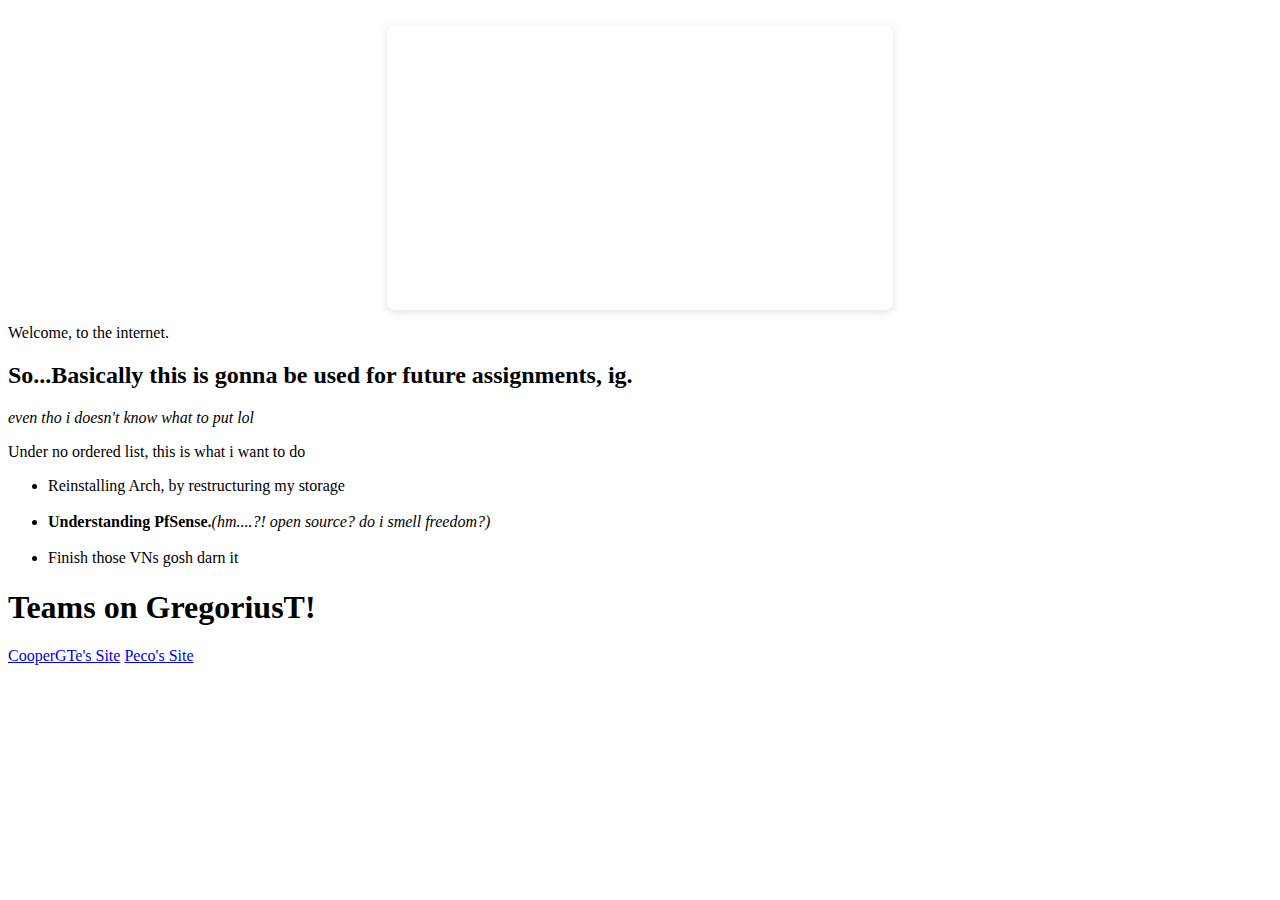
==== index.html @ bc00348a "Update index.html" ====
<html>
<div style="position: relative; width: 40%; height: 0; padding-top: 22.5%; margin: auto; box-shadow: 0 2px 8px 0 rgba(63,69,81,0.16); margin-top: 1.6em; margin-bottom: 0.9em; overflow: hidden; border-radius: 8px; will-change: transform;">
  <iframe loading="lazy" style="position: absolute; width: 100%; height: 100%; top: 0; left: 0; border: none; padding: 0; margin: 0; display: block;"
    src="https://www.canva.com/design/DAGFTuhggdw/2uymjZ6TB0DvwJ-LHjK_6w/view?embed" allowfullscreen="allowfullscreen" allow="fullscreen">
  </iframe>
</div>
<h>Welcome, to the internet.</h>
<div id=introduction>
    <h2>So...Basically this is gonna be used for <strong>future assignments</strong>, ig.</h2>
    <p><em>even tho i doesn't know what to put lol</em> </p>
</div>
<div id=yapping>
    <p>Under no ordered list, this is what i want to do</p>
<ul>
    <li>Reinstalling Arch, by restructuring my storage</li><br>
    <li><strong>Understanding PfSense.</strong><em>(hm....?! open source? do i smell freedom?)</em></li><br>
    <li>Finish those VNs gosh darn it</li>
</ul>
</div>
<div id=Teams>
<h1>Teams on GregoriusT!</h1>
<a href="https://coopergte.github.io">CooperGTe's Site</a>
<a href="https://raymond145.github.io">Peco's Site</a>
</div>
</html>
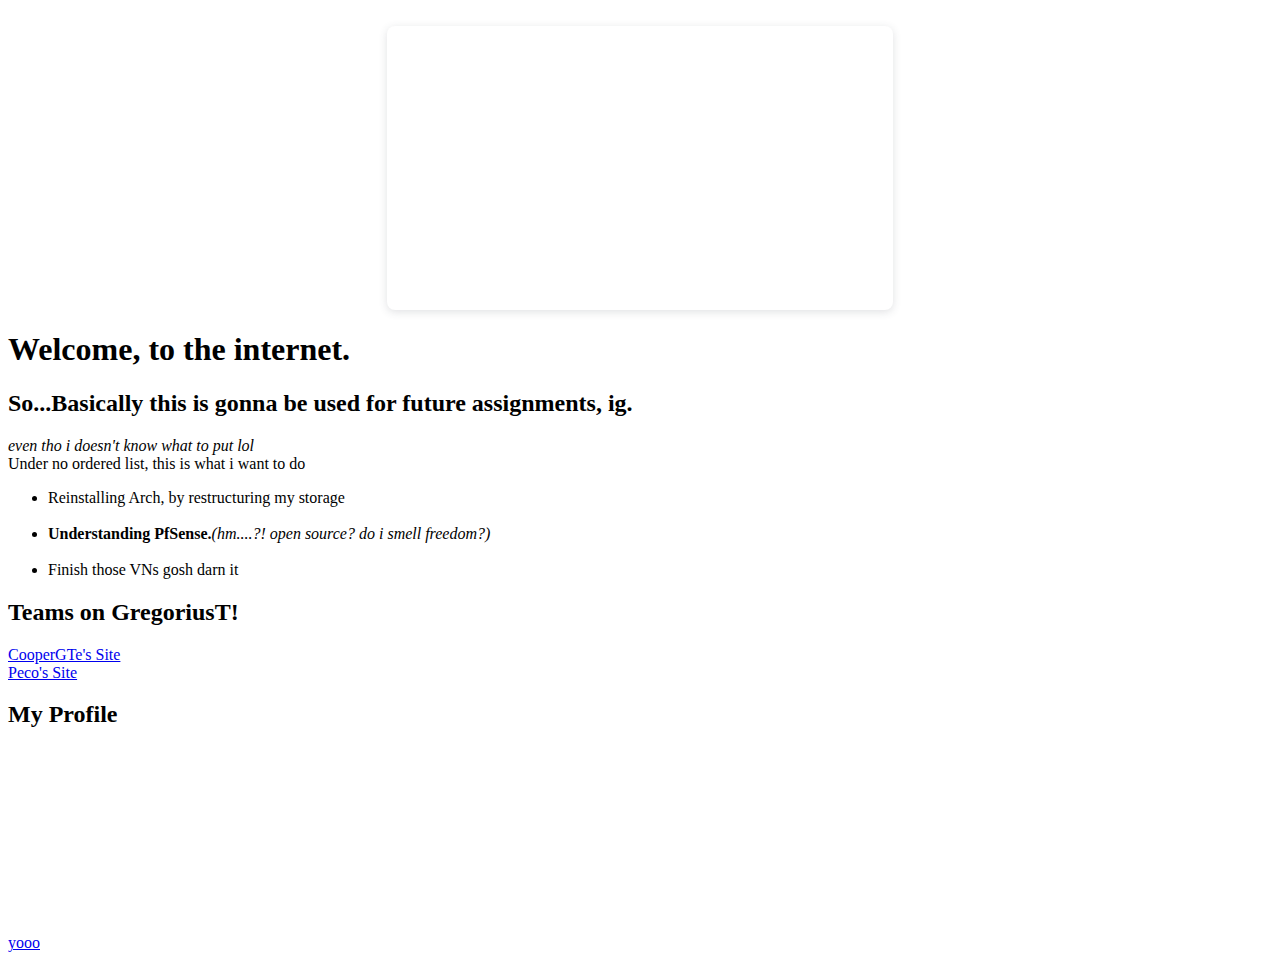
==== commit 8405267d: "Update index.html" ====
--- a/index.html
+++ b/index.html
@@ -1,16 +1,20 @@
 <html>
+<head>
+<title>AtherionFi Site</title>
 <div style="position: relative; width: 40%; height: 0; padding-top: 22.5%; margin: auto; box-shadow: 0 2px 8px 0 rgba(63,69,81,0.16); margin-top: 1.6em; margin-bottom: 0.9em; overflow: hidden; border-radius: 8px; will-change: transform;">
   <iframe loading="lazy" style="position: absolute; width: 100%; height: 100%; top: 0; left: 0; border: none; padding: 0; margin: 0; display: block;"
     src="https://www.canva.com/design/DAGFTuhggdw/2uymjZ6TB0DvwJ-LHjK_6w/view?embed" allowfullscreen="allowfullscreen" allow="fullscreen">
   </iframe>
 </div>
-<h>Welcome, to the internet.</h>
+<h1>Welcome, to the internet.</h1>
+<link rel="stylesheet" href="style.css">
+</head>
 <div id=introduction>
     <h2>So...Basically this is gonna be used for <strong>future assignments</strong>, ig.</h2>
-    <p><em>even tho i doesn't know what to put lol</em> </p>
+    <p1><em>even tho i doesn't know what to put lol</em> </p1>
 </div>
 <div id=yapping>
-    <p>Under no ordered list, this is what i want to do</p>
+    <p1>Under no ordered list, this is what i want to do</p1>
 <ul>
     <li>Reinstalling Arch, by restructuring my storage</li><br>
     <li><strong>Understanding PfSense.</strong><em>(hm....?! open source? do i smell freedom?)</em></li><br>
@@ -18,8 +22,13 @@
 </ul>
 </div>
 <div id=Teams>
-<h1>Teams on GregoriusT!</h1>
-<a href="https://coopergte.github.io">CooperGTe's Site</a>
+<h2>Teams on GregoriusT!</h2>
+<a href="https://coopergte.github.io">CooperGTe's Site</a><br>
 <a href="https://raymond145.github.io">Peco's Site</a>
+</div><div id=css>
+<link rel="stylesheet" href="style.css">
 </div>
+<h2>My Profile</h2>
+<a href=profile/>yooo</a>
+<iframe width="110" height="200" src="https://www.myinstants.com/instant/vine-boom-sound-70972/embed/" frameborder="0" scrolling="no"></iframe>
 </html>
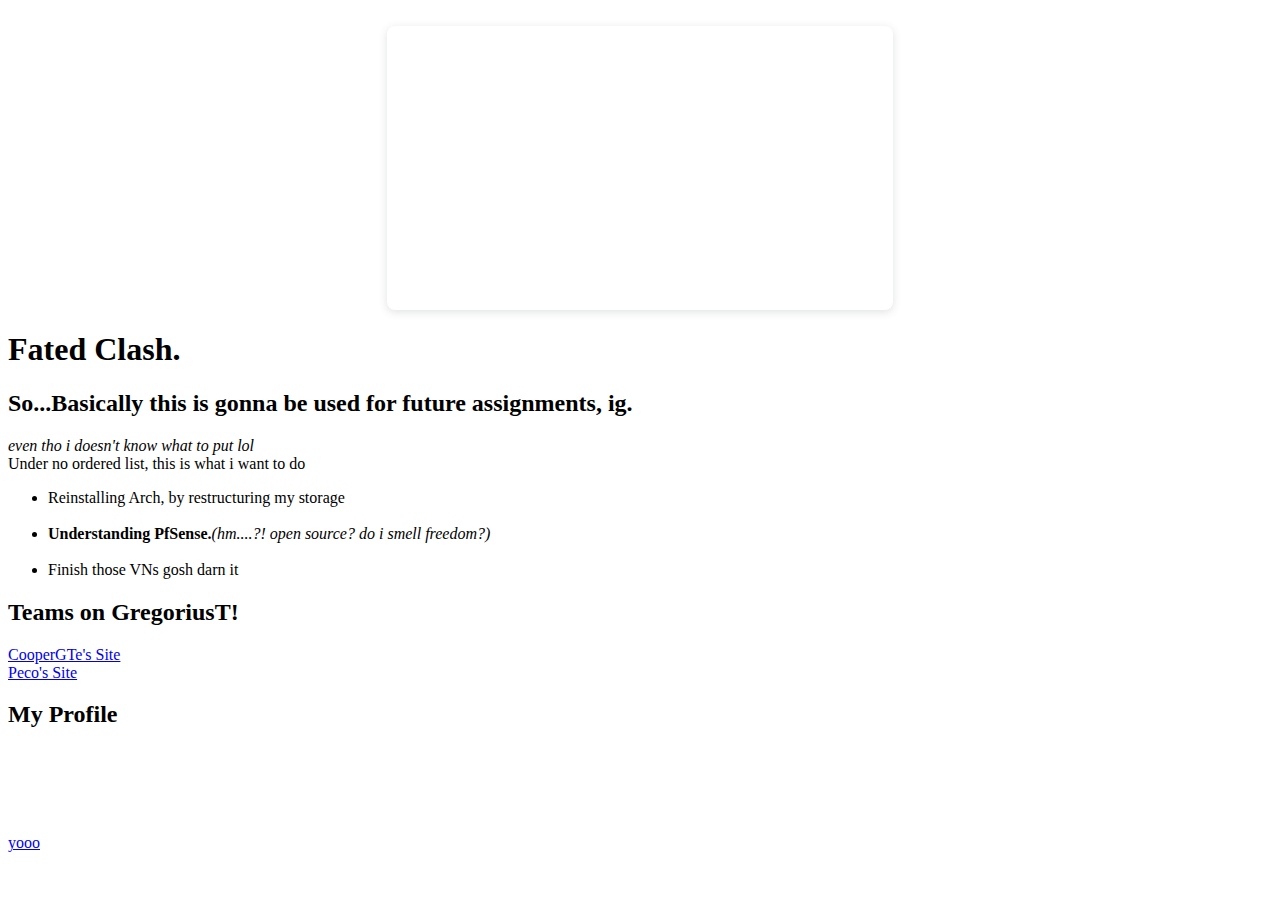
==== commit af27a911: "Update index.html" ====
--- a/index.html
+++ b/index.html
@@ -6,7 +6,7 @@
     src="https://www.canva.com/design/DAGFTuhggdw/2uymjZ6TB0DvwJ-LHjK_6w/view?embed" allowfullscreen="allowfullscreen" allow="fullscreen">
   </iframe>
 </div>
-<h1>Welcome, to the internet.</h1>
+<h1>Fated Clash.</h1>
 <link rel="stylesheet" href="style.css">
 </head>
 <div id=introduction>
@@ -30,5 +30,5 @@
 </div>
 <h2>My Profile</h2>
 <a href=profile/>yooo</a>
-<iframe width="110" height="200" src="https://www.myinstants.com/instant/vine-boom-sound-70972/embed/" frameborder="0" scrolling="no"></iframe>
+<iframe width="110" height="100" src="https://www.myinstants.com/instant/vine-boom-sound-70972/embed/" frameborder="0" scrolling="no"></iframe>
 </html>
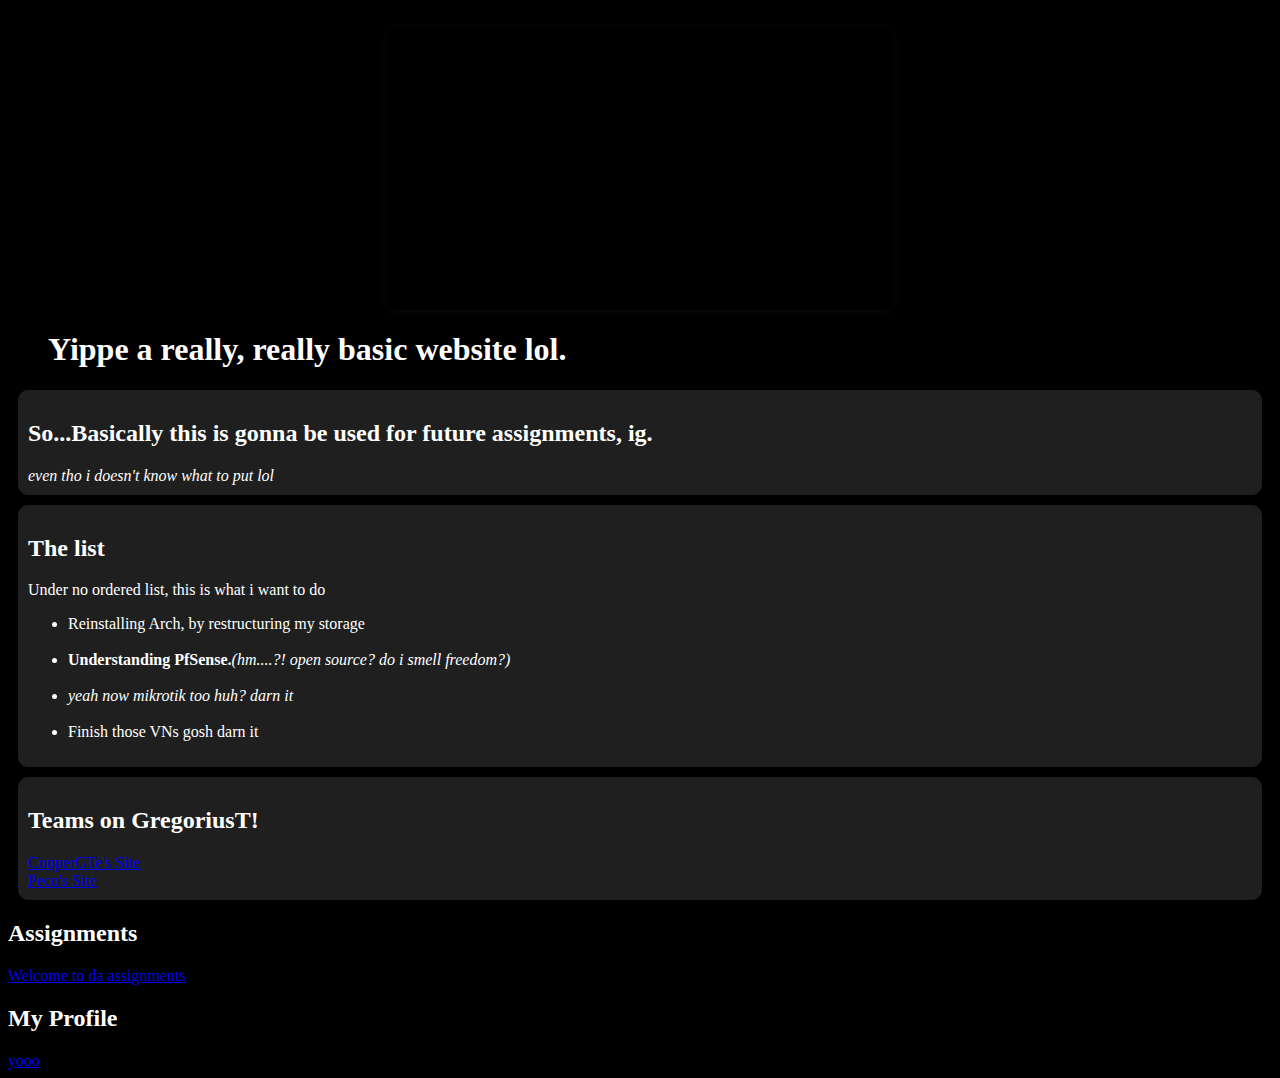
==== commit d020f861: "mini revision" ====
--- a/index.html
+++ b/index.html
@@ -1,34 +1,49 @@
 <html>
 <head>
-<title>AtherionFi Site</title>
+  <title>AtherionFi Site</title>
+
 <div style="position: relative; width: 40%; height: 0; padding-top: 22.5%; margin: auto; box-shadow: 0 2px 8px 0 rgba(63,69,81,0.16); margin-top: 1.6em; margin-bottom: 0.9em; overflow: hidden; border-radius: 8px; will-change: transform;">
   <iframe loading="lazy" style="position: absolute; width: 100%; height: 100%; top: 0; left: 0; border: none; padding: 0; margin: 0; display: block;"
     src="https://www.canva.com/design/DAGFTuhggdw/2uymjZ6TB0DvwJ-LHjK_6w/view?embed" allowfullscreen="allowfullscreen" allow="fullscreen">
   </iframe>
 </div>
-<h1>Fated Clash.</h1>
-<link rel="stylesheet" href="style.css">
+
+  <h1>Yippe a really, really basic website lol.</h1>
+  <link rel="stylesheet" href="style.css">
+  <meta name="viewport" content="width=device-width, initial-scale=1.0">
+
 </head>
+
 <div id=introduction>
-    <h2>So...Basically this is gonna be used for <strong>future assignments</strong>, ig.</h2>
-    <p1><em>even tho i doesn't know what to put lol</em> </p1>
+  <h2 class="subtitle">So...Basically this is gonna be used for <strong>future assignments</strong>, ig.</h2>
+  <p1><em>even tho i doesn't know what to put lol</em> </p1>
 </div>
+
 <div id=yapping>
+  <h2 class="subtitle">The list</h2>
     <p1>Under no ordered list, this is what i want to do</p1>
-<ul>
+  <ul>
     <li>Reinstalling Arch, by restructuring my storage</li><br>
     <li><strong>Understanding PfSense.</strong><em>(hm....?! open source? do i smell freedom?)</em></li><br>
+    <li><i>yeah now mikrotik too huh? darn it</i></li><br>
     <li>Finish those VNs gosh darn it</li>
-</ul>
+  </ul>
 </div>
+
 <div id=Teams>
-<h2>Teams on GregoriusT!</h2>
-<a href="https://coopergte.github.io">CooperGTe's Site</a><br>
-<a href="https://raymond145.github.io">Peco's Site</a>
-</div><div id=css>
-<link rel="stylesheet" href="style.css">
+  <h2 class="subtitle">Teams on GregoriusT!</h2>
+  <a href="https://coopergte.github.io">CooperGTe's Site</a><br>
+  <a href="https://raymond145.github.io">Peco's Site</a>
 </div>
-<h2>My Profile</h2>
-<a href=profile/>yooo</a>
-<iframe width="110" height="100" src="https://www.myinstants.com/instant/vine-boom-sound-70972/embed/" frameborder="0" scrolling="no"></iframe>
+
+<div id=Assignments>
+  <h2 class="subtitle">Assignments</h2>
+  <a href=Assignments\index.html>Welcome to da assignments</a>
+</div>
+
+<div id="Profile">
+  <h2 class="subtitle">My Profile</h2>
+  <a href=profile/index.html>yooo</a>
+</div>
+
 </html>
--- a/style.css
+++ b/style.css
@@ -0,0 +1,28 @@
+
+body {
+  background-color: black;
+  color:white;
+  
+}
+body h1 {
+  margin-left: 40px;
+}
+#introduction {
+  background-color: rgba(255,255,255,0.12);
+  margin: 10px;
+  padding: 10px;
+  border-radius: 10px
+}
+#yapping {
+  background-color: rgba(255,255,255,0.12);
+  margin: 10px;
+  padding: 10px;
+  border-radius: 10px
+ 
+}
+#Teams {
+  background-color: rgba(255,255,255,0.12);
+  margin: 10px;
+  padding: 10px;
+  border-radius: 10px
+}
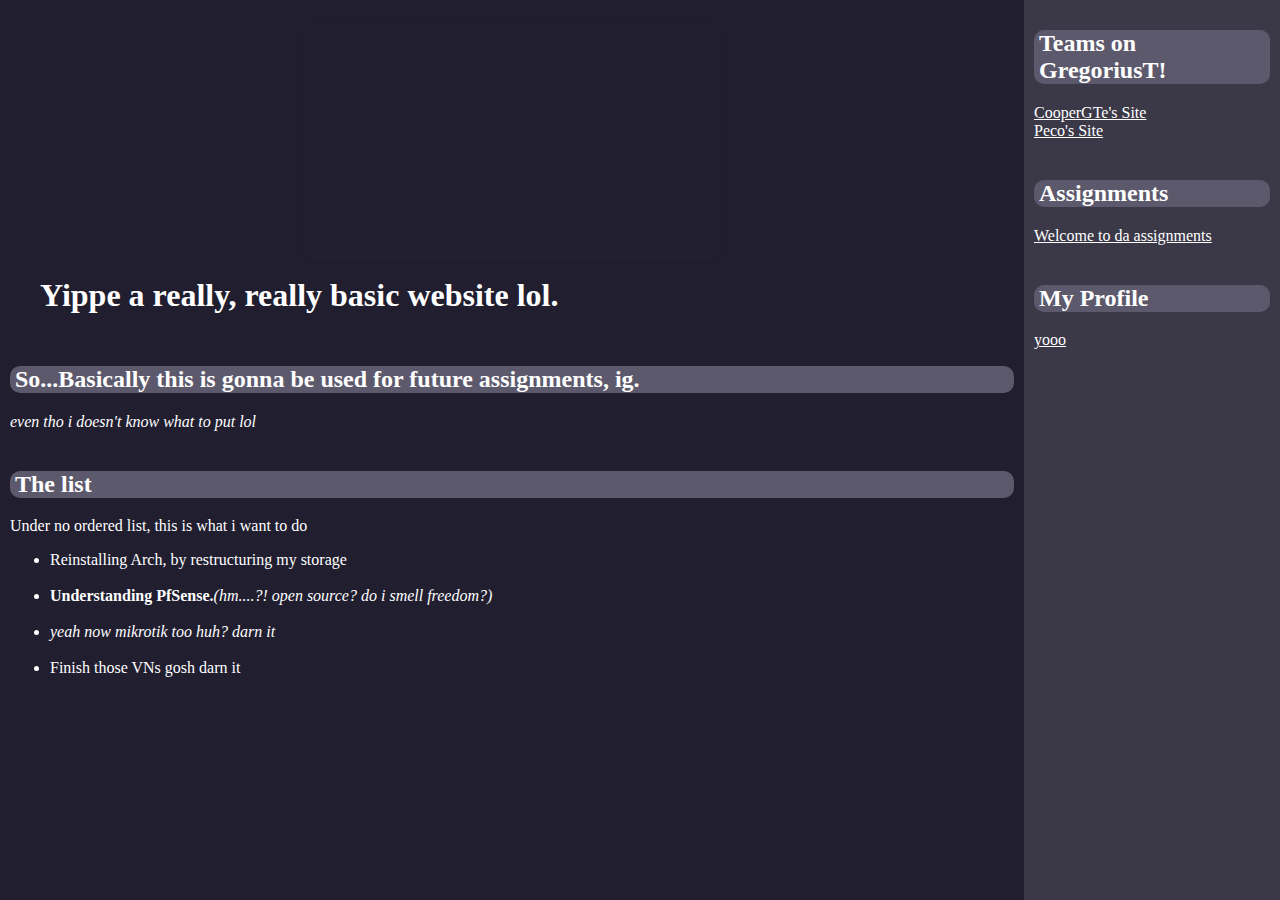
==== commit e51a16e9: "add cool style" ====
--- a/index.html
+++ b/index.html
@@ -1,49 +1,50 @@
 <html>
 <head>
   <title>AtherionFi Site</title>
-
-<div style="position: relative; width: 40%; height: 0; padding-top: 22.5%; margin: auto; box-shadow: 0 2px 8px 0 rgba(63,69,81,0.16); margin-top: 1.6em; margin-bottom: 0.9em; overflow: hidden; border-radius: 8px; will-change: transform;">
-  <iframe loading="lazy" style="position: absolute; width: 100%; height: 100%; top: 0; left: 0; border: none; padding: 0; margin: 0; display: block;"
-    src="https://www.canva.com/design/DAGFTuhggdw/2uymjZ6TB0DvwJ-LHjK_6w/view?embed" allowfullscreen="allowfullscreen" allow="fullscreen">
-  </iframe>
-</div>
-
-  <h1>Yippe a really, really basic website lol.</h1>
   <link rel="stylesheet" href="style.css">
   <meta name="viewport" content="width=device-width, initial-scale=1.0">
+</head>
+<body>
+  <div id=main-content>
+      <div style="position: relative; width: 40%; height: 0; padding-top: 22.5%; margin: auto; box-shadow: 0 2px 8px 0 rgba(63,69,81,0.16); margin-top: 1.6em; margin-bottom: 0.9em; overflow: hidden; border-radius: 8px; will-change: transform;">
+      <iframe loading="lazy" style="position: absolute; width: 100%; height: 100%; top: 0; left: 0; border: none; padding: 0; margin: 0; display: block;"
+        src="https://www.canva.com/design/DAGFTuhggdw/2uymjZ6TB0DvwJ-LHjK_6w/view?embed" allowfullscreen="allowfullscreen" allow="fullscreen">
+      </iframe>
+    </div>
+    <h1>Yippe a really, really basic website lol.</h1>
 
-</head>
+    <div id=introduction>
+      <h2 class="subtitle">So...Basically this is gonna be used for <strong>future assignments</strong>, ig.</h2>
+      <p1><em>even tho i doesn't know what to put lol</em> </p1>
+    </div>
 
-<div id=introduction>
-  <h2 class="subtitle">So...Basically this is gonna be used for <strong>future assignments</strong>, ig.</h2>
-  <p1><em>even tho i doesn't know what to put lol</em> </p1>
-</div>
+    <div id=yapping>
+      <h2 class="subtitle">The list</h2>
+        <p1>Under no ordered list, this is what i want to do</p1>
+      <ul>
+        <li>Reinstalling Arch, by restructuring my storage</li><br>
+        <li><strong>Understanding PfSense.</strong><em>(hm....?! open source? do i smell freedom?)</em></li><br>
+        <li><i>yeah now mikrotik too huh? darn it</i></li><br>
+        <li>Finish those VNs gosh darn it</li>
+      </ul>
+    </div>
+  </div>
+  <div id=link>
+    <div id=Teams>
+      <h2 class="subtitle">Teams on GregoriusT!</h2>
+      <a href="https://coopergte.github.io">CooperGTe's Site</a><br>
+      <a href="https://raymond145.github.io">Peco's Site</a>
+    </div>
 
-<div id=yapping>
-  <h2 class="subtitle">The list</h2>
-    <p1>Under no ordered list, this is what i want to do</p1>
-  <ul>
-    <li>Reinstalling Arch, by restructuring my storage</li><br>
-    <li><strong>Understanding PfSense.</strong><em>(hm....?! open source? do i smell freedom?)</em></li><br>
-    <li><i>yeah now mikrotik too huh? darn it</i></li><br>
-    <li>Finish those VNs gosh darn it</li>
-  </ul>
-</div>
+    <div id=Assignments>
+      <h2 class="subtitle">Assignments</h2>
+      <a href=Assignments\index.html>Welcome to da assignments</a>
+    </div>
 
-<div id=Teams>
-  <h2 class="subtitle">Teams on GregoriusT!</h2>
-  <a href="https://coopergte.github.io">CooperGTe's Site</a><br>
-  <a href="https://raymond145.github.io">Peco's Site</a>
-</div>
-
-<div id=Assignments>
-  <h2 class="subtitle">Assignments</h2>
-  <a href=Assignments\index.html>Welcome to da assignments</a>
-</div>
-
-<div id="Profile">
-  <h2 class="subtitle">My Profile</h2>
-  <a href=profile/index.html>yooo</a>
-</div>
-
+    <div id="Profile">
+      <h2 class="subtitle">My Profile</h2>
+      <a href=profile/index.html>yooo</a>
+    </div>
+  </div>
+</body>
 </html>
--- a/style.css
+++ b/style.css
@@ -1,28 +1,50 @@
 
 body {
-  background-color: black;
+  background-color: #201e2f;
   color:white;
-  
+  display:flex;
+  flex-direction: row;
+  margin: 0px;
+}
+#main-content {
+  order: 1;
+  width: 80%;
+}
+#link {
+  order: 2;
+  width: 20%;
+  background-color: rgba(255,255,255,0.12);
 }
 body h1 {
   margin-left: 40px;
 }
-#introduction {
-  background-color: rgba(255,255,255,0.12);
-  margin: 10px;
+
+a[href*='index.html'] {
+  color: rgb(255, 255, 255);
+}
+a[href*='github.io'] {
+  color: rgb(255, 255, 255);
+}
+a:hover {
+  color: darkorange;
+}
+.subtitle {
+  background-color: #5c596c;
+  border-radius: 10px;
+  padding: 0px 5px; 
+}
+#Profile {
   padding: 10px;
-  border-radius: 10px
+}
+#Assignments {
+  padding: 10px;
+}
+#teams {
+  padding: 10px;
 }
 #yapping {
-  background-color: rgba(255,255,255,0.12);
-  margin: 10px;
   padding: 10px;
-  border-radius: 10px
- 
 }
-#Teams {
-  background-color: rgba(255,255,255,0.12);
-  margin: 10px;
+#Introduction {
   padding: 10px;
-  border-radius: 10px
 }
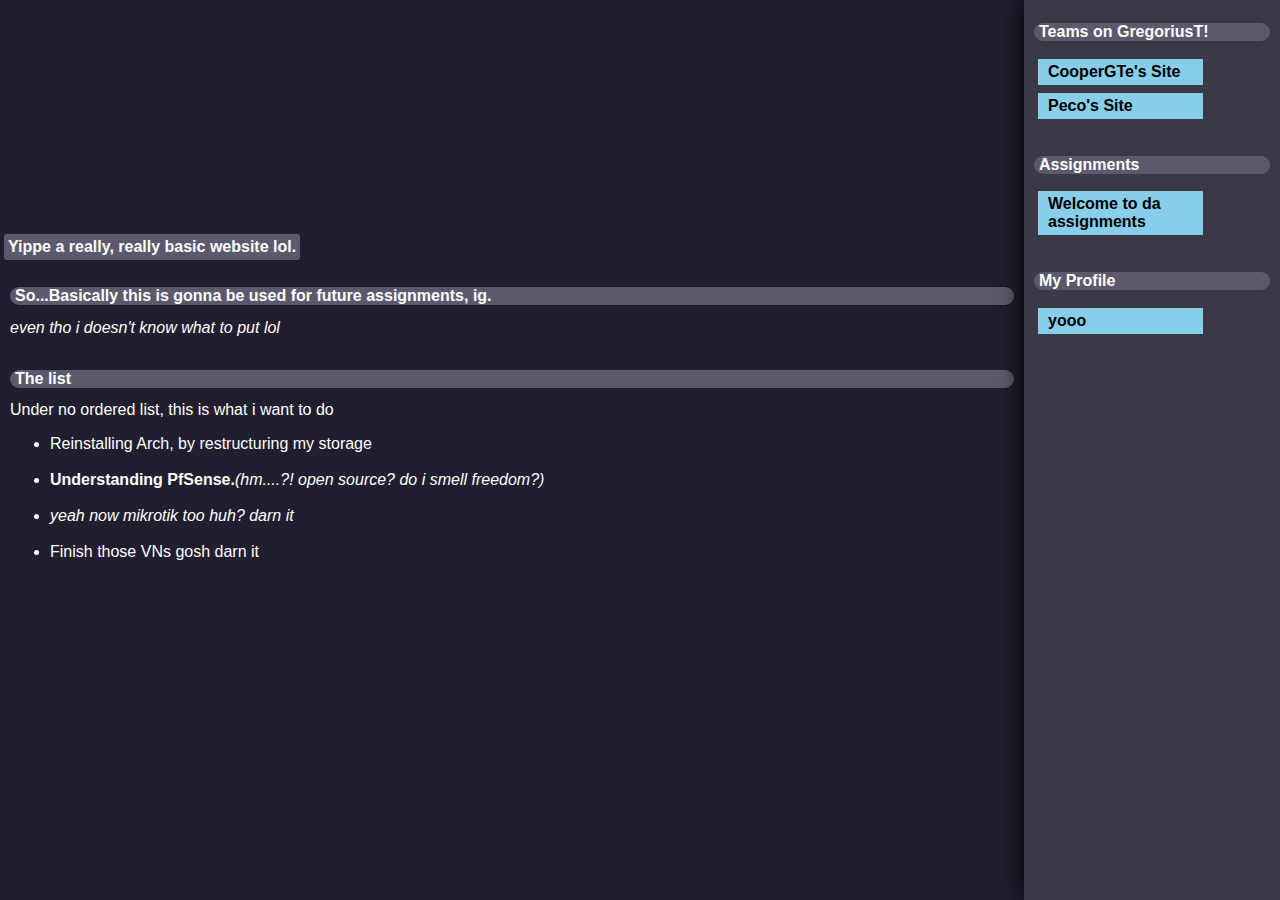
==== commit 31c5100a: "Incremental Change" ====
--- a/index.html
+++ b/index.html
@@ -1,50 +1,45 @@
 <html>
 <head>
-  <title>AtherionFi Site</title>
-  <link rel="stylesheet" href="style.css">
-  <meta name="viewport" content="width=device-width, initial-scale=1.0">
+    <title>AtherionFi Site</title>
+    <link rel="stylesheet" href="style.css">
+    <meta name="viewport" content="width=device-width, initial-scale=1.0">
+    <link rel="icon" href="/Pictures/AI.ico" type="image/x-icon">
 </head>
 <body>
-  <div id=main-content>
-      <div style="position: relative; width: 40%; height: 0; padding-top: 22.5%; margin: auto; box-shadow: 0 2px 8px 0 rgba(63,69,81,0.16); margin-top: 1.6em; margin-bottom: 0.9em; overflow: hidden; border-radius: 8px; will-change: transform;">
-      <iframe loading="lazy" style="position: absolute; width: 100%; height: 100%; top: 0; left: 0; border: none; padding: 0; margin: 0; display: block;"
-        src="https://www.canva.com/design/DAGFTuhggdw/2uymjZ6TB0DvwJ-LHjK_6w/view?embed" allowfullscreen="allowfullscreen" allow="fullscreen">
-      </iframe>
+    <div id=main-content>
+        <div id="balls">
+        </div>
+        <h1 class="main-title">Yippe a really, really basic website lol.</h1>
+        <div id=introduction>
+            <h2 class="subtitle">So...Basically this is gonna be used for <strong>future assignments</strong>, ig.</h2>
+            <p1><em>even tho i doesn't know what to put lol</em> </p1>
+        </div>
+        <div id=yapping>
+            <h2 class="subtitle">The list</h2>
+            <p1>Under no ordered list, this is what i want to do</p1>
+            <ul>
+                <li>Reinstalling Arch, by restructuring my storage</li><br>
+                <li><strong>Understanding PfSense.</strong><em>(hm....?! open source? do i smell freedom?)</em></li><br>
+                <li><i>yeah now mikrotik too huh? darn it</i></li><br>
+                <li>Finish those VNs gosh darn it</li>
+            </ul>
+        </div>
     </div>
-    <h1>Yippe a really, really basic website lol.</h1>
-
-    <div id=introduction>
-      <h2 class="subtitle">So...Basically this is gonna be used for <strong>future assignments</strong>, ig.</h2>
-      <p1><em>even tho i doesn't know what to put lol</em> </p1>
+    <div id=link>
+        <div id=Teams>
+            <h2 class="subtitle">Teams on GregoriusT!</h2>
+            <a href="https://coopergte.github.io" class="button">CooperGTe's Site</a><br>
+            <a href="https://raymond145.github.io" class="button">Peco's Site</a>
+        </div>
+            <div id=Assignments>
+                <h2 class="subtitle">Assignments</h2>
+                <a href=/Assignments class="button">Welcome to da assignments</a>
+            </div>
+            <div id="Profile">
+                <h2 class="subtitle">My Profile</h2>
+                <a href=/profile/ class="button">yooo</a>
+            </div>
+        </div>
     </div>
-
-    <div id=yapping>
-      <h2 class="subtitle">The list</h2>
-        <p1>Under no ordered list, this is what i want to do</p1>
-      <ul>
-        <li>Reinstalling Arch, by restructuring my storage</li><br>
-        <li><strong>Understanding PfSense.</strong><em>(hm....?! open source? do i smell freedom?)</em></li><br>
-        <li><i>yeah now mikrotik too huh? darn it</i></li><br>
-        <li>Finish those VNs gosh darn it</li>
-      </ul>
-    </div>
-  </div>
-  <div id=link>
-    <div id=Teams>
-      <h2 class="subtitle">Teams on GregoriusT!</h2>
-      <a href="https://coopergte.github.io">CooperGTe's Site</a><br>
-      <a href="https://raymond145.github.io">Peco's Site</a>
-    </div>
-
-    <div id=Assignments>
-      <h2 class="subtitle">Assignments</h2>
-      <a href=Assignments\index.html>Welcome to da assignments</a>
-    </div>
-
-    <div id="Profile">
-      <h2 class="subtitle">My Profile</h2>
-      <a href=profile/index.html>yooo</a>
-    </div>
-  </div>
 </body>
 </html>
--- a/style.css
+++ b/style.css
@@ -1,3 +1,7 @@
+* {
+  font-size: 1em;
+  font-family: Arial, Helvetica, sans-serif !important;
+}
 
 body {
   background-color: #201e2f;
@@ -6,27 +10,59 @@
   flex-direction: row;
   margin: 0px;
 }
+
 #main-content {
   order: 1;
   width: 80%;
+}
+
+#balls {
+  width: auto;
+  height: 230px;
+  background-repeat: no-repeat;
+  background-image: url(/Pictures/Banner.png);
+  background-size: cover;
+  background-position-y: -150px;
+  filter:blur(2px)
+}
+
+.main-title {
+  padding: 4px;
+  margin: 4px;
+  display: inline-flex;
+  background-color: #5c596c;
+  border-radius: 3px;
+  font-weight:bolder;
+}
+
+.button {
+  text-decoration: none;
+  background-color: rgb(135, 206, 235);
+  padding: 4px 10px;
+  margin: 4px;
+  display: inline-block;
+  color: black;
+  font-weight: bold;
+  width: 145px;
+  transition: width 0.3s, background-color 0.3s;
+}
+.button:hover {
+  width: 170px;
+  background-color:  rgb(65, 148, 180);
 }
 #link {
   order: 2;
   width: 20%;
   background-color: rgba(255,255,255,0.12);
+  height: 100vh;
+  z-index: 2;
+  box-shadow: 0px 0px 24px black;
 }
 body h1 {
   margin-left: 40px;
 }
-
-a[href*='index.html'] {
-  color: rgb(255, 255, 255);
-}
-a[href*='github.io'] {
-  color: rgb(255, 255, 255);
-}
 a:hover {
-  color: darkorange;
+  color: rgb(224, 217, 207);
 }
 .subtitle {
   background-color: #5c596c;
@@ -48,3 +84,15 @@
 #Introduction {
   padding: 10px;
 }
+@media (max-width: 768px) {
+  body {
+    flex-direction: column;
+  }  
+  #main-content {
+    order: 1;
+    width: 100%;
+  }
+  #link {
+    order: 2;
+    width: 100%;
+  }}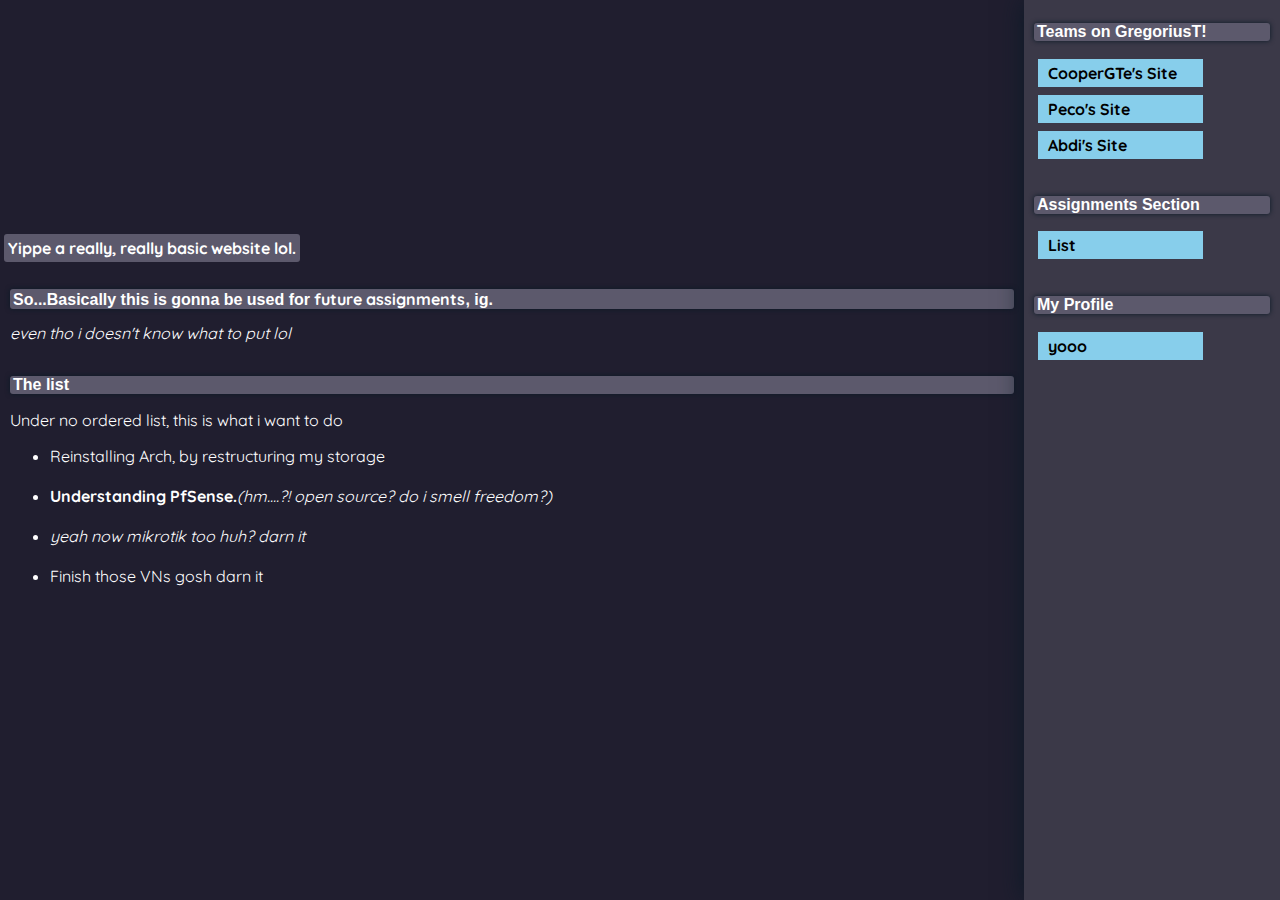
==== commit 5c04faf3: "Corrections and nothing~" ====
--- a/index.html
+++ b/index.html
@@ -16,7 +16,7 @@
         </div>
         <div id=yapping>
             <h2 class="subtitle">The list</h2>
-            <p1>Under no ordered list, this is what i want to do</p1>
+            <p>Under no ordered list, this is what i want to do</p>
             <ul>
                 <li>Reinstalling Arch, by restructuring my storage</li><br>
                 <li><strong>Understanding PfSense.</strong><em>(hm....?! open source? do i smell freedom?)</em></li><br>
@@ -29,11 +29,12 @@
         <div id=Teams>
             <h2 class="subtitle">Teams on GregoriusT!</h2>
             <a href="https://coopergte.github.io" class="button">CooperGTe's Site</a><br>
-            <a href="https://raymond145.github.io" class="button">Peco's Site</a>
+            <a href="https://raymond145.github.io" class="button">Peco's Site</a><br>
+            <a href="https://yadsa11.github.io" class="button">Abdi's Site</a><br>
         </div>
             <div id=Assignments>
-                <h2 class="subtitle">Assignments</h2>
-                <a href=/Assignments class="button">Welcome to da assignments</a>
+                <h2 class="subtitle">Assignments Section</h2>
+                <a href=/Assignments class="button">List</a>
             </div>
             <div id="Profile">
                 <h2 class="subtitle">My Profile</h2>
--- a/style.css
+++ b/style.css
@@ -1,14 +1,20 @@
+@import url('https://fonts.googleapis.com/css2?family=Quicksand:wght@300;400;500;600;700&display=swap');
+
 * {
-  font-size: 1em;
-  font-family: Arial, Helvetica, sans-serif !important;
+    font-size: 1em;
+    font-family: 'Quicksand', sans-serif;
 }
 
 body {
-  background-color: #201e2f;
-  color:white;
-  display:flex;
-  flex-direction: row;
-  margin: 0px;
+    background-color: #201e2f;
+    color: white;
+    display: flex;
+    flex-direction: row;
+    margin: 0px;
+}
+
+h2 {
+  font-family: Arial, Helvetica, sans-serif !important;
 }
 
 #main-content {
@@ -23,7 +29,7 @@
   background-image: url(/Pictures/Banner.png);
   background-size: cover;
   background-position-y: -150px;
-  filter:blur(2px)
+  filter: blur(1.6px) brightness(0.69420);
 }
 
 .main-title {
@@ -48,7 +54,7 @@
 }
 .button:hover {
   width: 170px;
-  background-color:  rgb(65, 148, 180);
+  background-color:  #9f2e5a;
 }
 #link {
   order: 2;
@@ -56,33 +62,24 @@
   background-color: rgba(255,255,255,0.12);
   height: 100vh;
   z-index: 2;
-  box-shadow: 0px 0px 24px black;
+  box-shadow: 0px 0px 24px #0b1a27;
 }
 body h1 {
   margin-left: 40px;
 }
 a:hover {
-  color: rgb(224, 217, 207);
+  color: #242939;
 }
 .subtitle {
   background-color: #5c596c;
-  border-radius: 10px;
-  padding: 0px 5px; 
+  border-radius: 3px;
+  padding: 0px 3px; 
+  z-index: 2;
+  box-shadow: 0px 0px 5px #0b1a27;
 }
-#Profile {
+#Profile, #Assignments, #teams, #yapping, #introduction {
   padding: 10px;
-}
-#Assignments {
-  padding: 10px;
-}
-#teams {
-  padding: 10px;
-}
-#yapping {
-  padding: 10px;
-}
-#Introduction {
-  padding: 10px;
+
 }
 @media (max-width: 768px) {
   body {
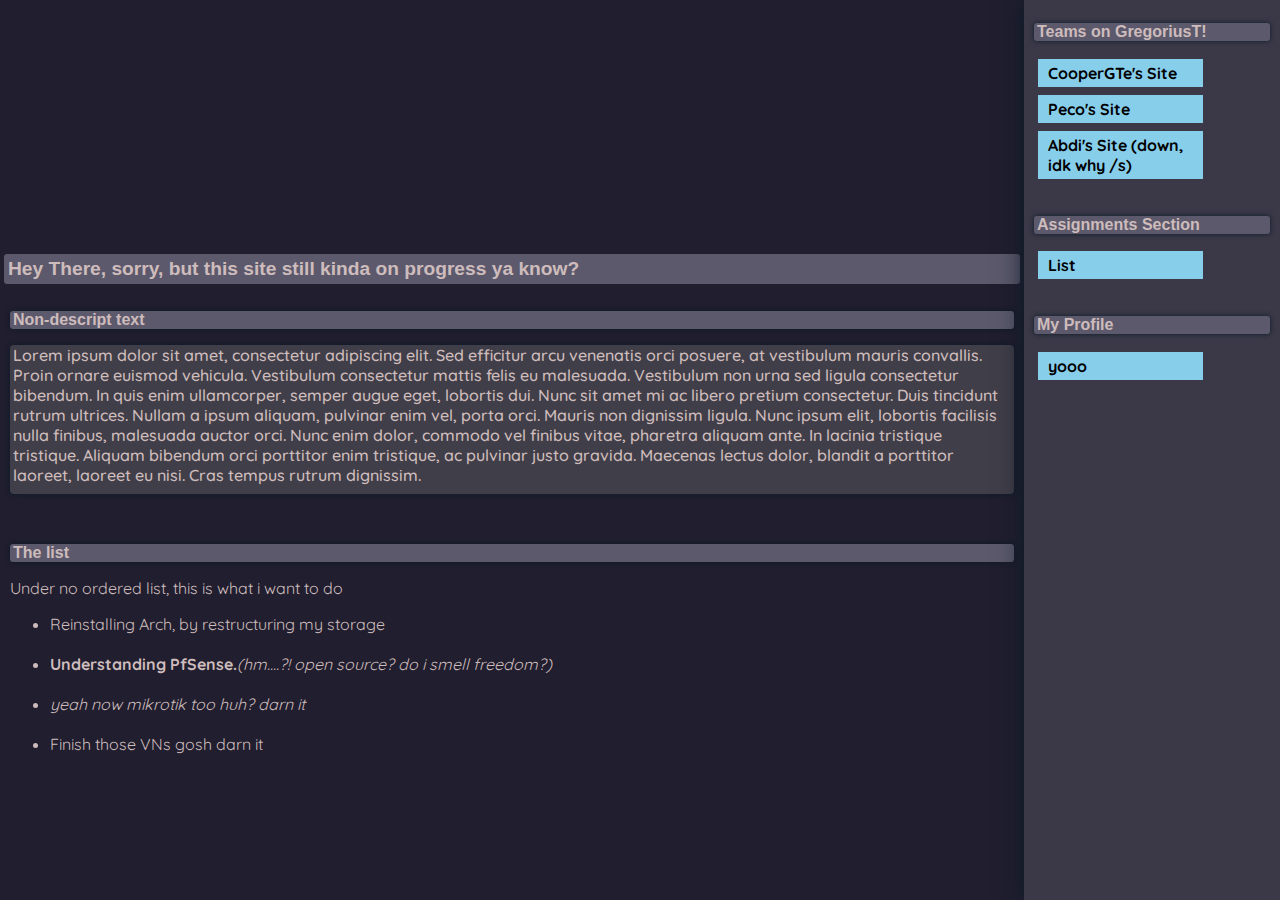
==== commit 655f97b0: "kys" ====
--- a/index.html
+++ b/index.html
@@ -1,6 +1,6 @@
 <html>
 <head>
-    <title>AtherionFi Site</title>
+    <title>Entry Point</title>
     <link rel="stylesheet" href="style.css">
     <meta name="viewport" content="width=device-width, initial-scale=1.0">
     <link rel="icon" href="/Pictures/AI.ico" type="image/x-icon">
@@ -9,10 +9,17 @@
     <div id=main-content>
         <div id="balls">
         </div>
-        <h1 class="main-title">Yippe a really, really basic website lol.</h1>
+        <h1 class="main-title">Hey There, sorry, but this site still kinda on progress ya know?</h1>
         <div id=introduction>
-            <h2 class="subtitle">So...Basically this is gonna be used for <strong>future assignments</strong>, ig.</h2>
-            <p1><em>even tho i doesn't know what to put lol</em> </p1>
+            <h2 class="subtitle">Non-descript text</h2>
+            <p class="p">Lorem ipsum dolor sit amet, consectetur adipiscing elit. Sed efficitur arcu venenatis orci posuere, 
+            at vestibulum mauris convallis. Proin ornare euismod vehicula. Vestibulum consectetur mattis felis eu malesuada. 
+            Vestibulum non urna sed ligula consectetur bibendum. In quis enim ullamcorper, semper augue eget, lobortis dui. 
+            Nunc sit amet mi ac libero pretium consectetur. Duis tincidunt rutrum ultrices. Nullam a ipsum aliquam, pulvinar enim vel, 
+            porta orci. Mauris non dignissim ligula. Nunc ipsum elit, lobortis facilisis nulla finibus, malesuada auctor orci. 
+            Nunc enim dolor, commodo vel finibus vitae, pharetra aliquam ante. In lacinia tristique tristique. 
+            Aliquam bibendum orci porttitor enim tristique, ac pulvinar justo gravida. Maecenas lectus dolor, blandit a porttitor laoreet, 
+            laoreet eu nisi. Cras tempus rutrum dignissim.</p>
         </div>
         <div id=yapping>
             <h2 class="subtitle">The list</h2>
@@ -30,7 +37,7 @@
             <h2 class="subtitle">Teams on GregoriusT!</h2>
             <a href="https://coopergte.github.io" class="button">CooperGTe's Site</a><br>
             <a href="https://raymond145.github.io" class="button">Peco's Site</a><br>
-            <a href="https://yadsa11.github.io" class="button">Abdi's Site</a><br>
+            <a href="https://yadsa11.github.io" class="button">Abdi's Site (down, idk why /s)</a><br>
         </div>
             <div id=Assignments>
                 <h2 class="subtitle">Assignments Section</h2>
--- a/style.css
+++ b/style.css
@@ -7,7 +7,7 @@
 
 body {
     background-color: #201e2f;
-    color: white;
+    color: rgb(206, 188, 188);
     display: flex;
     flex-direction: row;
     margin: 0px;
@@ -24,7 +24,7 @@
 
 #balls {
   width: auto;
-  height: 230px;
+  height: 250px;
   background-repeat: no-repeat;
   background-image: url(/Pictures/Banner.png);
   background-size: cover;
@@ -35,10 +35,13 @@
 .main-title {
   padding: 4px;
   margin: 4px;
-  display: inline-flex;
+  display: block;
   background-color: #5c596c;
   border-radius: 3px;
   font-weight:bolder;
+  font-size: larger;
+  text-align: left;
+  font-family: Arial, Helvetica, sans-serif;
 }
 
 .button {
@@ -52,10 +55,12 @@
   width: 145px;
   transition: width 0.3s, background-color 0.3s;
 }
+
 .button:hover {
   width: 170px;
   background-color:  #9f2e5a;
 }
+
 #link {
   order: 2;
   width: 20%;
@@ -64,12 +69,15 @@
   z-index: 2;
   box-shadow: 0px 0px 24px #0b1a27;
 }
+
 body h1 {
   margin-left: 40px;
 }
+
 a:hover {
   color: #242939;
 }
+
 .subtitle {
   background-color: #5c596c;
   border-radius: 3px;
@@ -77,19 +85,17 @@
   z-index: 2;
   box-shadow: 0px 0px 5px #0b1a27;
 }
+
 #Profile, #Assignments, #teams, #yapping, #introduction {
   padding: 10px;
 
 }
-@media (max-width: 768px) {
-  body {
-    flex-direction: column;
-  }  
-  #main-content {
-    order: 1;
-    width: 100%;
-  }
-  #link {
-    order: 2;
-    width: 100%;
-  }}+
+.p {
+  background-color: #403e48;
+  border-radius: 4px;
+  padding: 0px 3px 9px; 
+  z-index: 2;
+  font-weight:550;
+  box-shadow: 0px 0px 5px #0b1a27;
+}